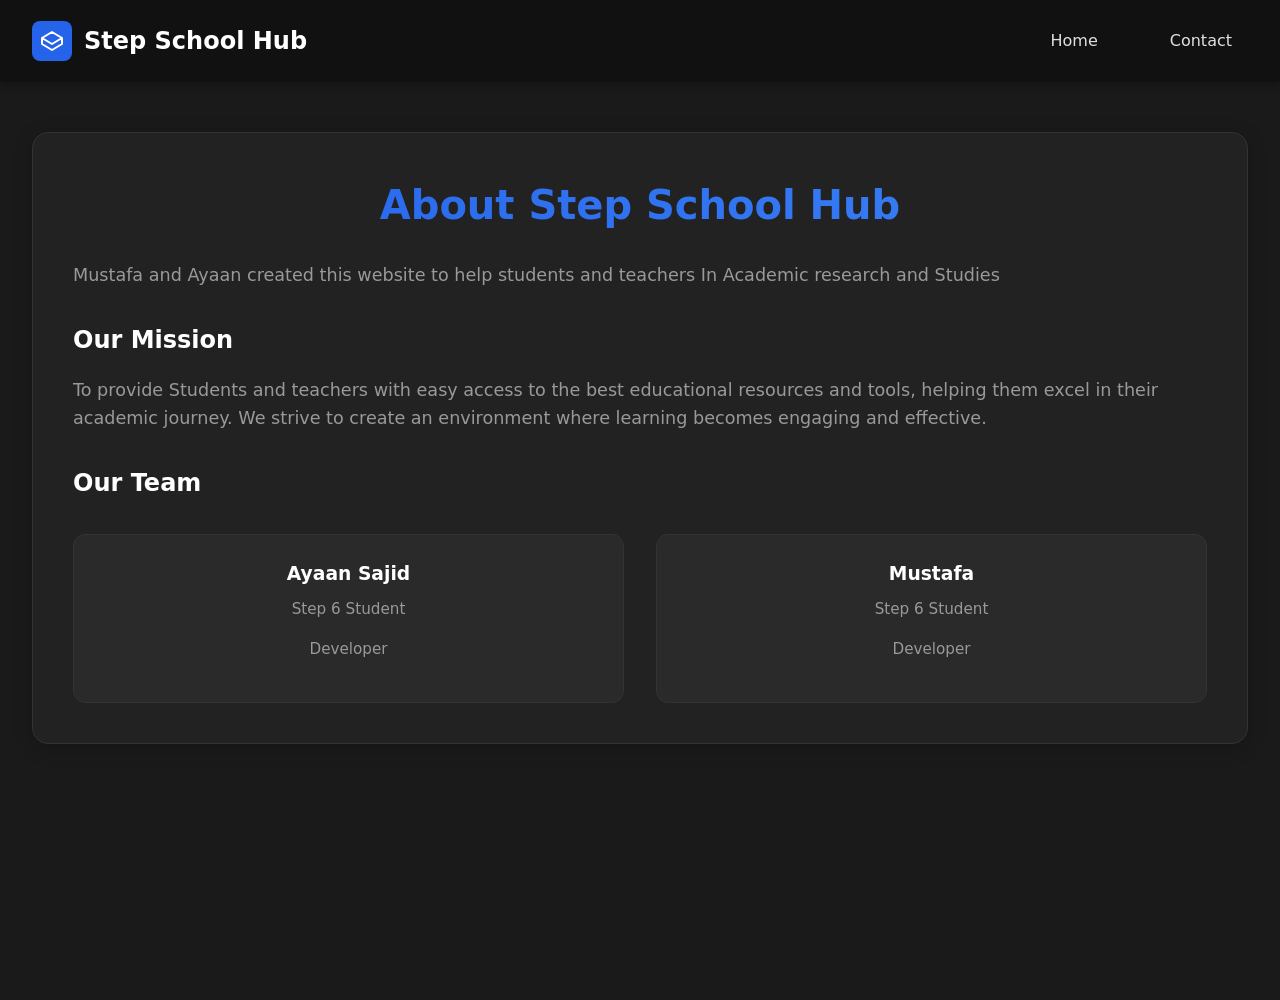
==== about.html @ a7316102 "Merge branch 'main' of https://github.com/mufafa9/stepschoolhub" ====
<!DOCTYPE html>
<html lang="en">
  <head>
    <meta charset="UTF-8" />
    <meta name="viewport" content="width=device-width, initial-scale=1.0" />
    <meta
      name="description"
      content="Step School Hub - Your comprehensive resource center for academic excellence and productivity"
    />
    <link rel="shortcut icon" href="step-favicon.svg" type="image/x-icon" />
    <title>About - Step School Resources Hub</title>
    <link rel="stylesheet" href="styles.css" />
  </head>

  <body>
    <nav>
      <a href="index.html" class="logo">
        <div
          style="
            width: 2.5rem;
            height: 2.5rem;
            background: #2563eb;
            border-radius: 0.5rem;
            display: flex;
            align-items: center;
            justify-content: center;
          "
        >
          <svg
            viewBox="0 0 24 24"
            fill="none"
            stroke="currentColor"
            style="width: 1.5rem; height: 1.5rem"
          >
            <path
              stroke-linecap="round"
              stroke-linejoin="round"
              stroke-width="2"
              d="M12 3L2 9l10 6 10-6-10-6zM2 9v6l10 6 10-6V9"
            ></path>
          </svg>
        </div>
        Step School Hub
      </a>
      <div class="hamburger" role="button" aria-label="Toggle navigation menu">
        ☰
      </div>
      <div class="nav-links">
        <a href="index.html">Home</a>
        <a href="contacts.html">Contact</a>
      </div>
    </nav>

    <main class="about-container">
      <div class="about-card">
        <h1>About Step School Hub</h1>
        <p>
          Mustafa and Ayaan created this website to help students and teachers
          In Academic research and Studies
        </p>

        <h2>Our Mission</h2>
        <p>
          To provide Students and teachers with easy access to the best
          educational resources and tools, helping them excel in their academic
          journey. We strive to create an environment where learning becomes
          engaging and effective.
        </p>

        <h2>Our Team</h2>
        <div class="team-section">
          <div class="team-member">
            <h3>Ayaan Sajid</h3>
            <p>Step 6 Student</p>
            <p>Developer</p>
          </div>
          <div class="team-member">
            <h3>Mustafa</h3>
            <p>Step 6 Student</p>
            <p>Developer</p>
          </div>
        </div>
      </div>
    </main>

  <script>
    const hamburger = document.querySelector(".hamburger");
    const navLinks = document.querySelector(".nav-links");

    hamburger.addEventListener("click", () => {
      navLinks.classList.toggle("active");
      hamburger.setAttribute(
        "aria-expanded",
        navLinks.classList.contains("active")
      );
    });

    document.addEventListener("click", (e) => {
      if (!navLinks.contains(e.target) && !hamburger.contains(e.target)) {
        navLinks.classList.remove("active");
        hamburger.setAttribute("aria-expanded", false);
      }
    });
  </script>
</body>

</html>
---- styles.css ----
/* Base Styles */
* {
  margin: 0;
  padding: 0;
  box-sizing: border-box;
  font-family: "Inter", system-ui, -apple-system, sans-serif;
}

body {
  background: #1a1a1a;
  color: #e0e0e0;
  min-height: 100vh;
  line-height: 1.6;
}

/* Navigation */
nav {
  background: #111111;
  padding: 1.25rem 2rem;
  display: flex;
  justify-content: space-between;
  align-items: center;
  position: fixed;
  width: 100%;
  top: 0;
  z-index: 1000;
  box-shadow: 0 2px 10px rgba(0, 0, 0, 0.3);
}

.logo {
  display: flex;
  align-items: center;
  color: #ffffff;
  text-decoration: none;
  font-size: 1.5rem;
  font-weight: bold;
  gap: 0.75rem;
  transition: transform 0.3s ease;
}

.logo:hover {
  transform: translateY(-2px);
}

.nav-links {
  display: flex;
  gap: 2.5rem;
}

.nav-links a {
  color: #e0e0e0;
  text-decoration: none;
  transition: all 0.3s ease;
  font-weight: 500;
  padding: 0.5rem 1rem;
  border-radius: 6px;
  position: relative;
}

.nav-links a:hover {
  color: #ffffff;
  background: rgba(255, 255, 255, 0.1);
}

.nav-links a::after {
  content: "";
  position: absolute;
  width: 0;
  height: 2px;
  background: #2563eb;
  bottom: 0;
  left: 50%;
  transform: translateX(-50%);
  transition: width 0.3s ease;
}

.nav-links a:hover::after {
  width: 80%;
}

/* Categories Section */
.categories {
  padding: 2rem max(2rem, calc((100% - 1400px) / 2));
  display: grid;
  margin: 100px;
  grid-template-columns: repeat(auto-fit, minmax(300px, 1fr));
  gap: 2rem;
  max-width: 1400px;
  margin-left: auto;
  margin-right: auto;
}

.category-card {
  background: #222222;
  border-radius: 16px;
  box-shadow: 0 4px 20px rgba(0, 0, 0, 0.2);
  padding: 2rem;
  text-align: center;
  cursor: pointer;
  transition: all 0.3s ease;
  border: 1px solid #333333;
}

.category-card:hover {
  transform: translateY(-5px);
  box-shadow: 0 6px 25px rgba(0, 0, 0, 0.3);
  border-color: #444444;
}

.category-icon {
  font-size: 3rem;
  margin-bottom: 1.5rem;
}

.category-card h3 {
  color: #ffffff;
  margin-bottom: 0.75rem;
  font-size: 1.25rem;
}

.category-card p {
  color: #999999;
  margin-bottom: 1.5rem;
  font-size: 0.95rem;
}

/* Subcategories */
.subcategories {
  display: flex;
  flex-direction: column;
  gap: 0.75rem;
}

.subcategory {
  padding: 0.75rem;
  background: #2a2a2a;
  border-radius: 8px;
  transition: all 0.3s ease;
  color: #e0e0e0;
  font-size: 0.95rem;
  border: 1px solid #333333;
}

.subcategory:hover {
  background: #333333;
  transform: translateX(5px);
  color: #ffffff;
  border-color: #444444;
}

/* About Section */
.about-container {
  margin-top: 100px;
  padding: 2rem max(2rem, calc((100% - 1400px) / 2));
  max-width: 1400px;
  margin-left: auto;
  margin-right: auto;
}

.about-card {
  background: #222222;
  border-radius: 16px;
  box-shadow: 0 4px 20px rgba(0, 0, 0, 0.2);
  padding: 2.5rem;
  border: 1px solid #333333;
  margin-bottom: 2rem;
  transition: transform 0.3s ease;
}

.about-card:hover {
  transform: translateY(-5px);
}

.about-card h1 {
  color: #ffffff;
  margin-bottom: 1.5rem;
  font-size: 2.5rem;
  text-align: center;
  background: linear-gradient(45deg, #2563eb, #3b82f6);
  -webkit-background-clip: text;
  -webkit-text-fill-color: transparent;
}

.about-card h2 {
  color: #ffffff;
  margin: 2rem 0 1rem;
  font-size: 1.5rem;
}

.about-card p {
  color: #999999;
  line-height: 1.6;
  margin-bottom: 1rem;
  font-size: 1.1rem;
}

/* Team Section */
.team-section {
  display: grid;
  grid-template-columns: repeat(auto-fit, minmax(250px, 1fr));
  gap: 2rem;
  margin-top: 2rem;
}

.team-member {
  background: #2a2a2a;
  padding: 1.5rem;
  border-radius: 12px;
  text-align: center;
  border: 1px solid #333333;
  transition: all 0.3s ease;
}

.team-member:hover {
  transform: translateY(-5px);
  background: #2d2d2d;
  box-shadow: 0 6px 20px rgba(0, 0, 0, 0.2);
}

.team-member h3 {
  color: #ffffff;
  margin-bottom: 0.5rem;
}

.team-member p {
  color: #999999;
  font-size: 0.95rem;
}

/* Contact Section */
.contact-container {
  margin-top: 100px;
  padding: 2rem max(2rem, calc((100% - 1400px) / 2));
  max-width: 1400px;
  margin-left: auto;
  margin-right: auto;
}

.contact-card {
  background: #222222;
  border-radius: 16px;
  box-shadow: 0 4px 20px rgba(0, 0, 0, 0.2);
  padding: 2.5rem;
  border: 1px solid #333333;
  margin-bottom: 2rem;
}

.contact-card h1 {
  color: #ffffff;
  margin-bottom: 1.5rem;
  font-size: 2.5rem;
  text-align: center;
}

.contact-card p {
  color: #999999;
  line-height: 1.6;
  margin-bottom: 2rem;
  font-size: 1.1rem;
  text-align: center;
}

/* Contact Form */
.contact-form {
  max-width: 600px;
  margin: 0 auto;
}

.form-group {
  margin-bottom: 1.5rem;
}

.form-group label {
  display: block;
  color: #ffffff;
  margin-bottom: 0.5rem;
  font-weight: 500;
}

.form-group input,
.form-group textarea {
  width: 100%;
  padding: 0.75rem;
  background: #2a2a2a;
  border: 1px solid #333333;
  border-radius: 8px;
  color: #ffffff;
  font-size: 1rem;
  transition: all 0.3s ease;
}

.form-group input:focus,
.form-group textarea:focus {
  outline: none;
  border-color: #2563eb;
  box-shadow: 0 0 0 2px rgba(37, 99, 235, 0.2);
}

.form-group textarea {
  min-height: 150px;
  resize: vertical;
}

.submit-btn {
  background: #2563eb;
  color: #ffffff;
  padding: 0.75rem 1.5rem;
  border: none;
  border-radius: 8px;
  font-size: 1rem;
  font-weight: 500;
  cursor: pointer;
  transition: all 0.3s ease;
  width: 100%;
}

.submit-btn:hover {
  background: #1d4ed8;
  transform: translateY(-2px);
}

/* Contact Info */
.contact-info {
  margin-top: 3rem;
  display: grid;
  grid-template-columns: repeat(auto-fit, minmax(250px, 1fr));
  gap: 2rem;
}

.contact-method {
  background: #2a2a2a;
  padding: 1.5rem;
  border-radius: 12px;
  text-align: center;
  border: 1px solid #333333;
}

.contact-method h3 {
  color: #ffffff;
  margin-bottom: 0.5rem;
}

.contact-method p {
  color: #999999;
  font-size: 0.95rem;
  margin-bottom: 0;
}

.contact-method a {
  color: #2563eb;
  text-decoration: none;
  transition: color 0.3s ease;
}

.contact-method a:hover {
  color: #1d4ed8;
}

/* Hamburger Menu */
.hamburger {
  display: none;
  color: white;
  font-size: 1.5rem;
  cursor: pointer;
  padding: 0.5rem;
  border-radius: 6px;
  transition: background 0.3s ease;
}

.hamburger:hover {
  background: rgba(255, 255, 255, 0.1);
}

/* Responsive Styles */
@media (max-width: 768px) {
  .hamburger {
    display: block;
  }

  .nav-links {
    display: none;
    position: absolute;
    top: 100%;
    left: 0;
    right: 0;
    background: #111111;
    flex-direction: column;
    padding: 1rem;
    gap: 0.5rem;
    box-shadow: 0 4px 10px rgba(0, 0, 0, 0.2);
  }

  .nav-links.active {
    display: flex;
  }

  .categories {
    margin-top: 80px;
    padding: 1rem;
    gap: 1rem;
  }

  .category-card {
    padding: 1.5rem;
  }

  .about-container {
    margin-top: 80px;
    padding: 1rem;
  }

  .about-card {
    padding: 1.5rem;
  }

  .about-card h1 {
    font-size: 2rem;
  }

  .contact-container {
    margin-top: 80px;
    padding: 1rem;
  }

  .contact-card {
    padding: 1.5rem;
  }
}
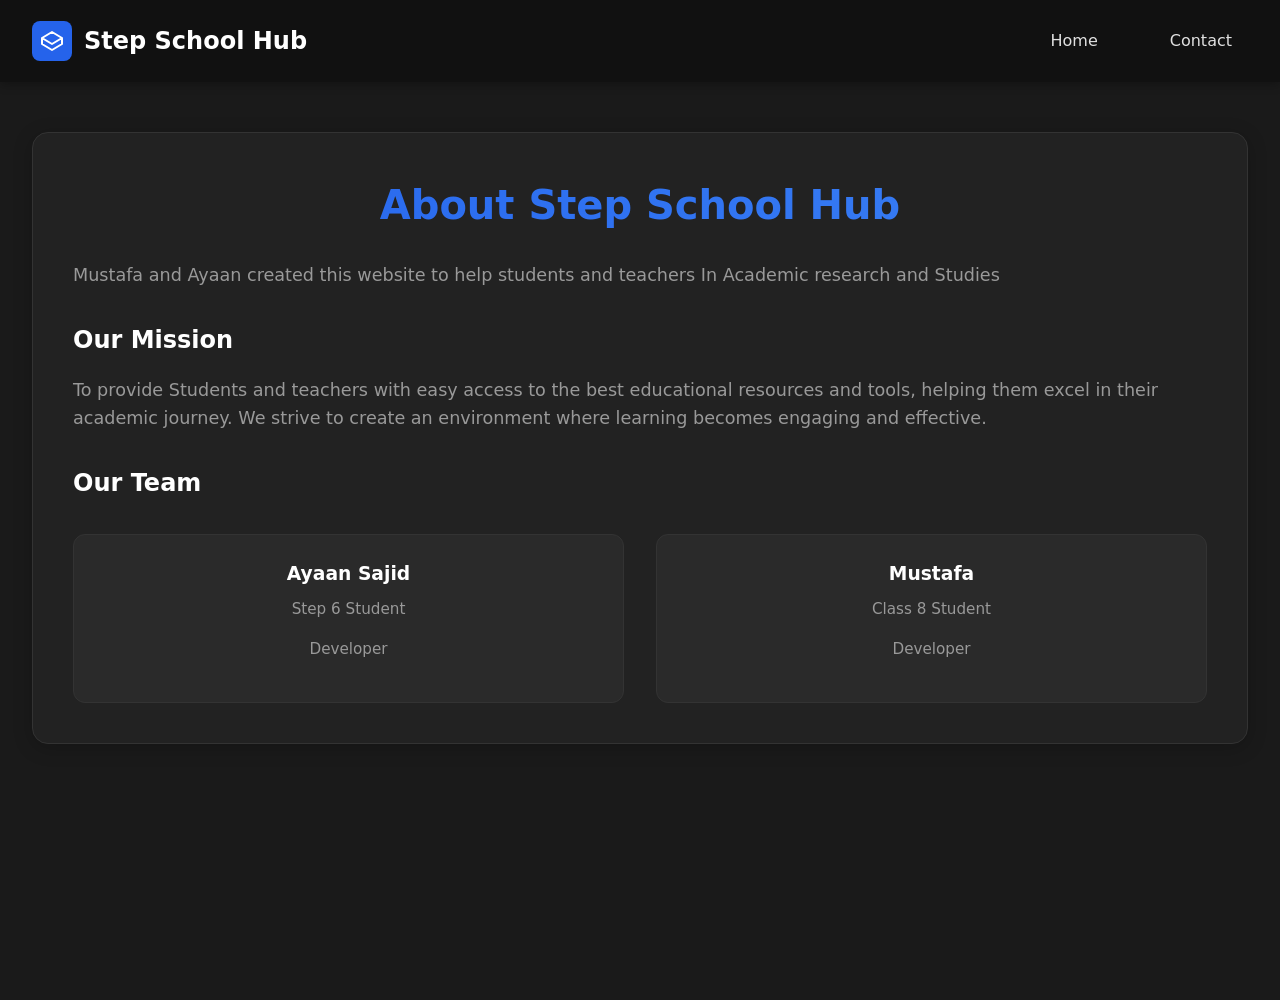
==== commit 466d5763: "about updated" ====
--- a/about.html
+++ b/about.html
@@ -1,22 +1,23 @@
 <!DOCTYPE html>
 <html lang="en">
-  <head>
-    <meta charset="UTF-8" />
-    <meta name="viewport" content="width=device-width, initial-scale=1.0" />
-    <meta
-      name="description"
-      content="Step School Hub - Your comprehensive resource center for academic excellence and productivity"
-    />
-    <link rel="shortcut icon" href="step-favicon.svg" type="image/x-icon" />
-    <title>About - Step School Resources Hub</title>
-    <link rel="stylesheet" href="styles.css" />
-  </head>
 
-  <body>
-    <nav>
-      <a href="index.html" class="logo">
-        <div
-          style="
+<head>
+  <meta charset="UTF-8" />
+  <meta name="viewport" content="width=device-width, initial-scale=1.0" />
+  <meta name="description"
+    content="Step School Hub - Your comprehensive resource center for academic excellence and productivity" />
+  <link rel="icon" href="/favicon.svg">
+  <link rel="shortcut icon" href="favicon.ico" type="image/x-icon">
+
+  <title>About - Step School Resources Hub</title>
+  <link rel="stylesheet" href="styles.css" />
+  <link rel="canonical" href="https://stepschoolhub.pages.dev"/>
+</head>
+
+<body>
+  <nav>
+    <a href="index.html" class="logo">
+      <div style="
             width: 2.5rem;
             height: 2.5rem;
             background: #2563eb;
@@ -24,64 +25,54 @@
             display: flex;
             align-items: center;
             justify-content: center;
-          "
-        >
-          <svg
-            viewBox="0 0 24 24"
-            fill="none"
-            stroke="currentColor"
-            style="width: 1.5rem; height: 1.5rem"
-          >
-            <path
-              stroke-linecap="round"
-              stroke-linejoin="round"
-              stroke-width="2"
-              d="M12 3L2 9l10 6 10-6-10-6zM2 9v6l10 6 10-6V9"
-            ></path>
-          </svg>
+          ">
+        <svg viewBox="0 0 24 24" fill="none" stroke="currentColor" style="width: 1.5rem; height: 1.5rem">
+          <path stroke-linecap="round" stroke-linejoin="round" stroke-width="2"
+            d="M12 3L2 9l10 6 10-6-10-6zM2 9v6l10 6 10-6V9"></path>
+        </svg>
+      </div>
+      Step School Hub
+    </a>
+    <div class="hamburger" role="button" aria-label="Toggle navigation menu">
+      ☰
+    </div>
+    <div class="nav-links">
+      <a href="index.html">Home</a>
+      <a href="contacts.html">Contact</a>
+    </div>
+  </nav>
+
+  <main class="about-container">
+    <div class="about-card">
+      <h1>About Step School Hub</h1>
+      <p>
+        Mustafa and Ayaan created this website to help students and teachers
+        In Academic research and Studies
+      </p>
+
+      <h2>Our Mission</h2>
+      <p>
+        To provide Students and teachers with easy access to the best
+        educational resources and tools, helping them excel in their academic
+        journey. We strive to create an environment where learning becomes
+        engaging and effective.
+      </p>
+
+      <h2>Our Team</h2>
+      <div class="team-section">
+        <div class="team-member">
+          <h3>Ayaan Sajid</h3>
+          <p>Step 6 Student</p>
+          <p>Developer</p>
         </div>
-        Step School Hub
-      </a>
-      <div class="hamburger" role="button" aria-label="Toggle navigation menu">
-        ☰
-      </div>
-      <div class="nav-links">
-        <a href="index.html">Home</a>
-        <a href="contacts.html">Contact</a>
-      </div>
-    </nav>
-
-    <main class="about-container">
-      <div class="about-card">
-        <h1>About Step School Hub</h1>
-        <p>
-          Mustafa and Ayaan created this website to help students and teachers
-          In Academic research and Studies
-        </p>
-
-        <h2>Our Mission</h2>
-        <p>
-          To provide Students and teachers with easy access to the best
-          educational resources and tools, helping them excel in their academic
-          journey. We strive to create an environment where learning becomes
-          engaging and effective.
-        </p>
-
-        <h2>Our Team</h2>
-        <div class="team-section">
-          <div class="team-member">
-            <h3>Ayaan Sajid</h3>
-            <p>Step 6 Student</p>
-            <p>Developer</p>
-          </div>
-          <div class="team-member">
-            <h3>Mustafa</h3>
-            <p>Step 6 Student</p>
-            <p>Developer</p>
-          </div>
+        <div class="team-member">
+          <h3>Mustafa</h3>
+          <p>Class 8 Student</p>
+          <p>Developer</p>
         </div>
       </div>
-    </main>
+    </div>
+  </main>
 
   <script>
     const hamburger = document.querySelector(".hamburger");
@@ -104,4 +95,5 @@
   </script>
 </body>
 
-</html>+
+</html>
--- a/styles.css
+++ b/styles.css
@@ -425,4 +425,34 @@
   .contact-card {
     padding: 1.5rem;
   }
-}
+  @media screen and (max-width: 768px) {
+    nav {
+        padding: 1rem;
+    }
+
+    .nav-links {
+        display: none;
+        position: absolute;
+        top: 100%;
+        left: 0;
+        width: 100%;
+        background: #111;
+        flex-direction: column;
+        padding: 1rem;
+    }
+
+    .nav-links.active {
+        display: flex;
+    }
+
+    .hamburger {
+        display: block;
+    }
+
+    .categories {
+        grid-template-columns: 1fr;
+        margin-top: 60px;
+        padding: 1rem;
+    }
+}
+}
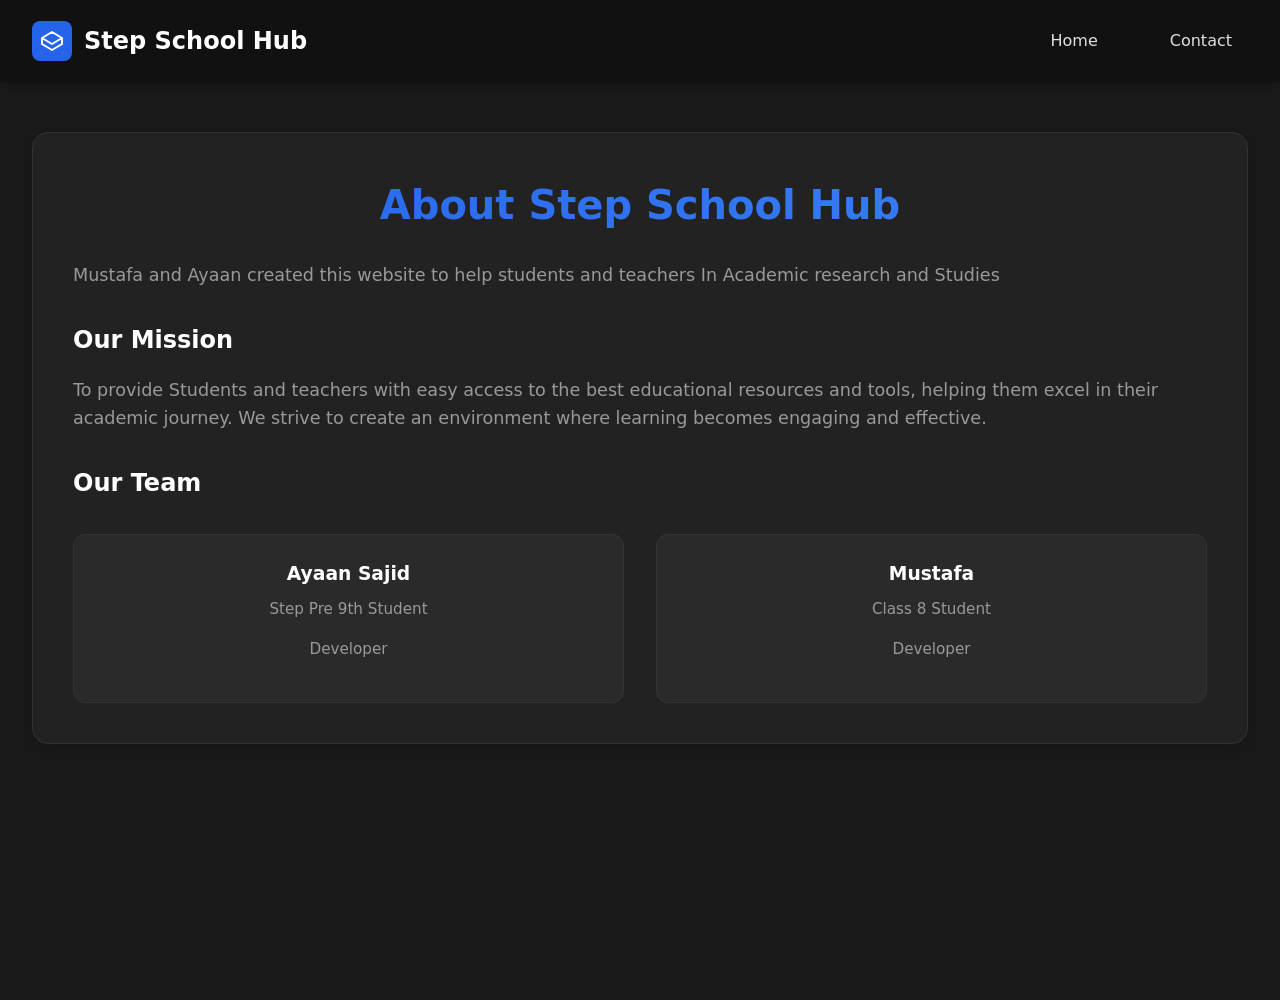
==== commit f8326f4b: "update team member information in about.html Updated team member details for accuracy." ====
--- a/about.html
+++ b/about.html
@@ -62,7 +62,7 @@
       <div class="team-section">
         <div class="team-member">
           <h3>Ayaan Sajid</h3>
-          <p>Step 6 Student</p>
+          <p>Step Pre 9th Student</p>
           <p>Developer</p>
         </div>
         <div class="team-member">
